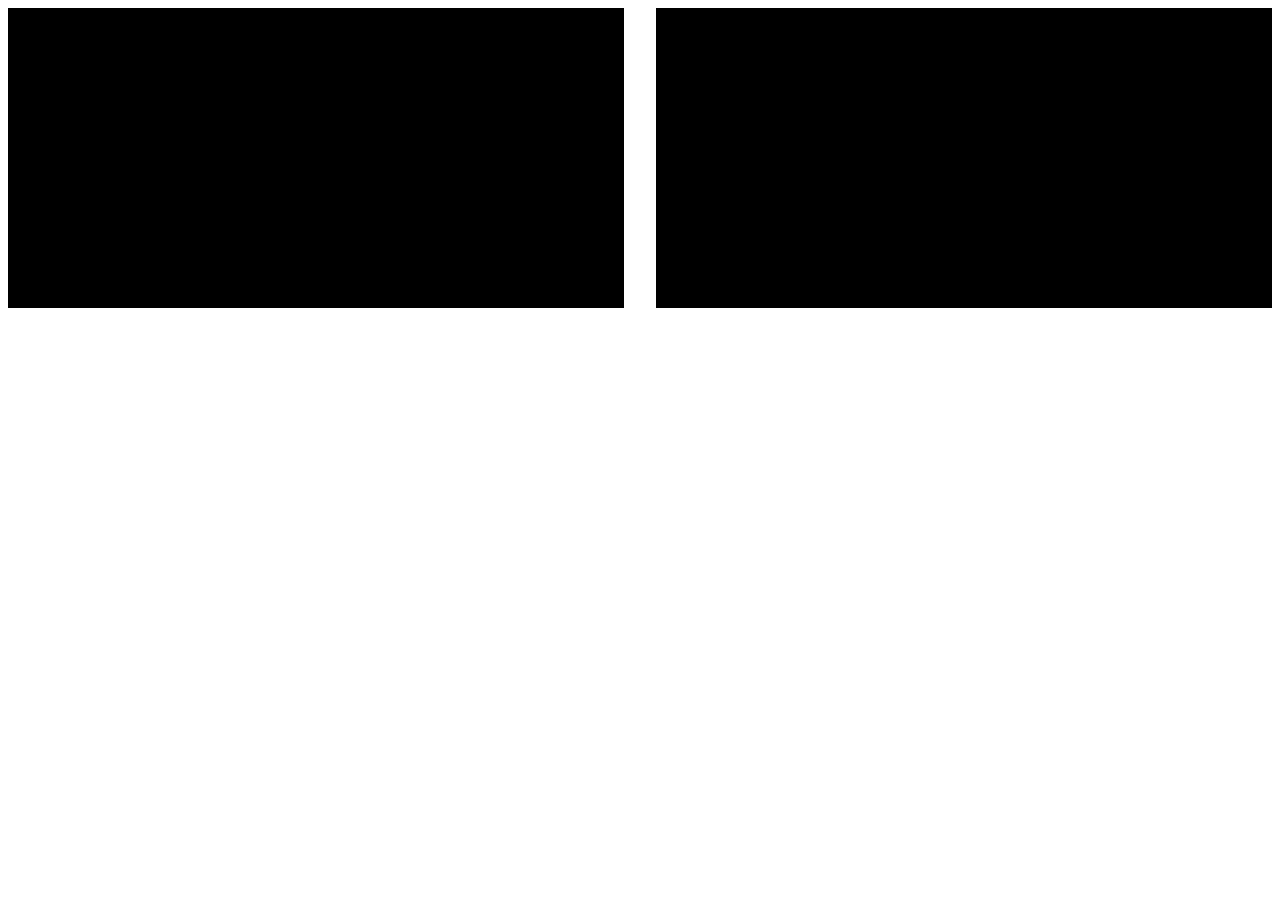
==== index.html @ 2b60f265 "feat: create offer" ====
<!DOCTYPE html>
<html>
<head>
    <meta charset='utf-8'>
    <meta http-equiv='X-UA-Compatible' content='IE=edge'>
    <title>Room</title>
    <meta name='viewport' content='width=device-width, initial-scale=1'>
    <link rel='stylesheet' type='text/css' media='screen' href='main.css'>
</head>
<body>

<div id="videos">
    <video class="video-player" id="user-1" autoplay playsinline></video>
    <video class="video-player" id="user-2" autoplay playsinline></video>

</div>

</body>
<script src="main.js"></script>
</html>
---- main.css ----
#videos {
    display: grid;
    grid-template-columns: 1fr 1fr;
    gap: 2em;
}

.video-player {
    background-color: black;
    width: 100%;
    height: 300px;
}
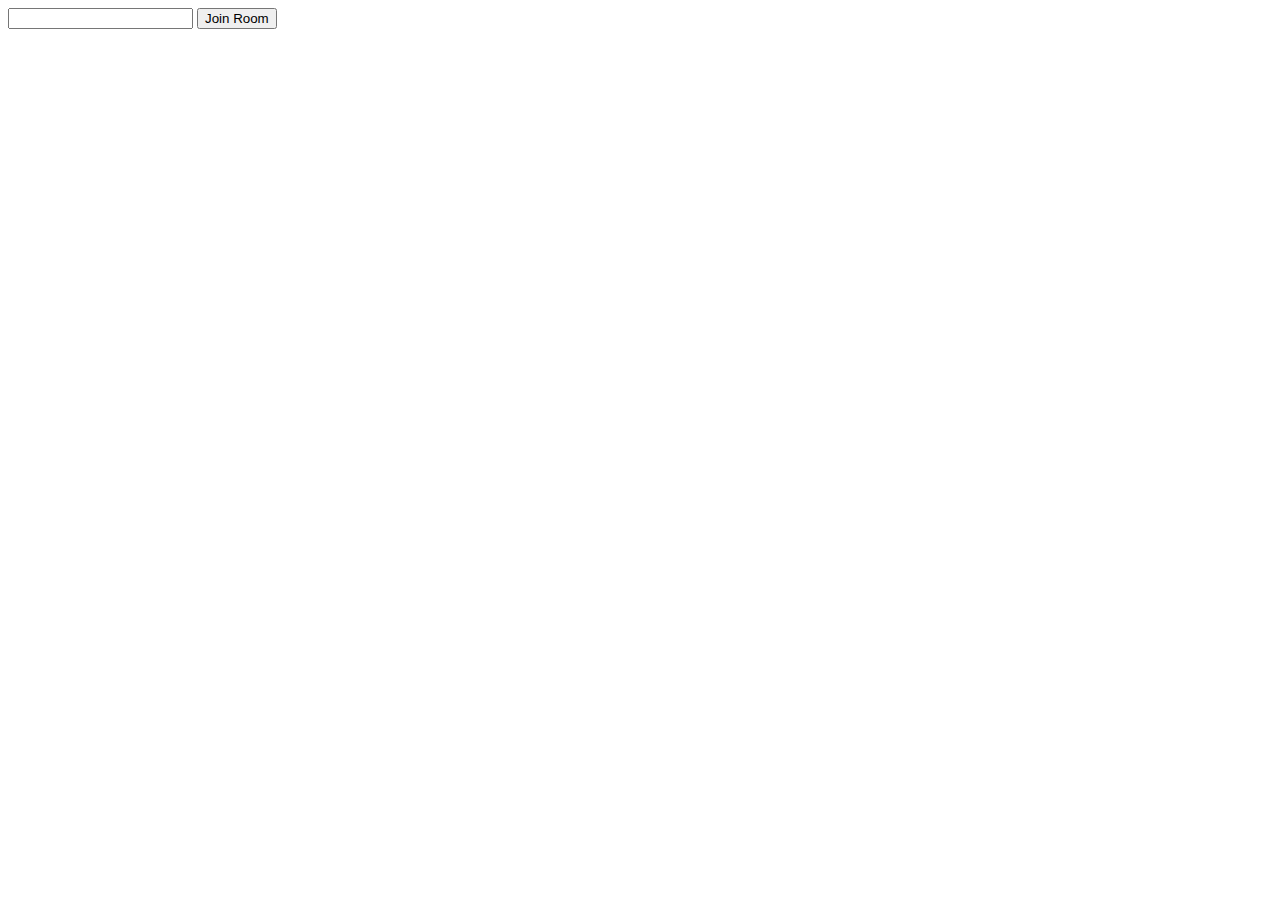
==== commit 6739be4a: "feat: add audio and video controls" ====
--- a/index.html
+++ b/index.html
@@ -1,20 +1,34 @@
 <!DOCTYPE html>
 <html>
-<head>
-    <meta charset='utf-8'>
-    <meta http-equiv='X-UA-Compatible' content='IE=edge'>
+  <head>
+    <meta charset="utf-8" />
+    <meta http-equiv="X-UA-Compatible" content="IE=edge" />
     <title>Room</title>
-    <meta name='viewport' content='width=device-width, initial-scale=1'>
-    <link rel='stylesheet' type='text/css' media='screen' href='main.css'>
-</head>
-<body>
+    <meta name="viewport" content="width=device-width, initial-scale=1" />
+    <link rel="stylesheet" type="text/css" media="screen" href="main.css" />
+  </head>
+  <body>
+    <div id="videos">
+      <video class="video-player" id="user-1" autoplay playsinline></video>
+      <video class="video-player" id="user-2" autoplay playsinline></video>
+    </div>
 
-<div id="videos">
-    <video class="video-player" id="user-1" autoplay playsinline></video>
-    <video class="video-player" id="user-2" autoplay playsinline></video>
+    <div id="controls">
+      <div class="control-container" id="camera-btn">
+        <img src="icons/camera.png" alt="camera" />
+      </div>
 
-</div>
+      <div class="control-container" id="mic-btn">
+        <img src="icons/mic.png" alt="mic" />
+      </div>
 
-</body>
-<script src="main.js"></script>
-</html>+      <a href="lobby.html">
+        <div class="control-container" id="leave-btn">
+          <img src="icons/phone.png" alt="phone" />
+        </div>
+      </a>
+    </div>
+  </body>
+  <script src="agora-rtm-sdk-1.5.1.js"></script>
+  <script src="main.js"></script>
+</html>
--- a/main.css
+++ b/main.css
@@ -1,11 +1,43 @@
 #videos {
-    display: grid;
-    grid-template-columns: 1fr 1fr;
-    gap: 2em;
+  display: grid;
+  grid-template-columns: 1fr 1fr;
+  gap: 2em;
 }
 
 .video-player {
-    background-color: black;
-    width: 100%;
-    height: 300px;
-}+  background-color: black;
+  width: 100%;
+  height: 300px;
+}
+
+#user-2 {
+  display: none;
+}
+
+#controls {
+  position: fixed;
+  bottom: 20px;
+  left: 50%;
+  transform: translateX(-50%);
+  display: flex;
+  gap: 1EM;
+}
+
+.control-container {
+  background-color: rgb(179, 102, 249, 0.9);
+  padding: 20px;
+  border-radius: 50%;
+  display: flex;
+  justify-content: center;
+  align-items: center;
+  cursor: pointer;
+}
+
+.control-container img {
+  height: 30px;
+  width: 30px;
+}
+
+#leave-btn {
+  background-color: rgb(255, 80, 80, 1);
+}
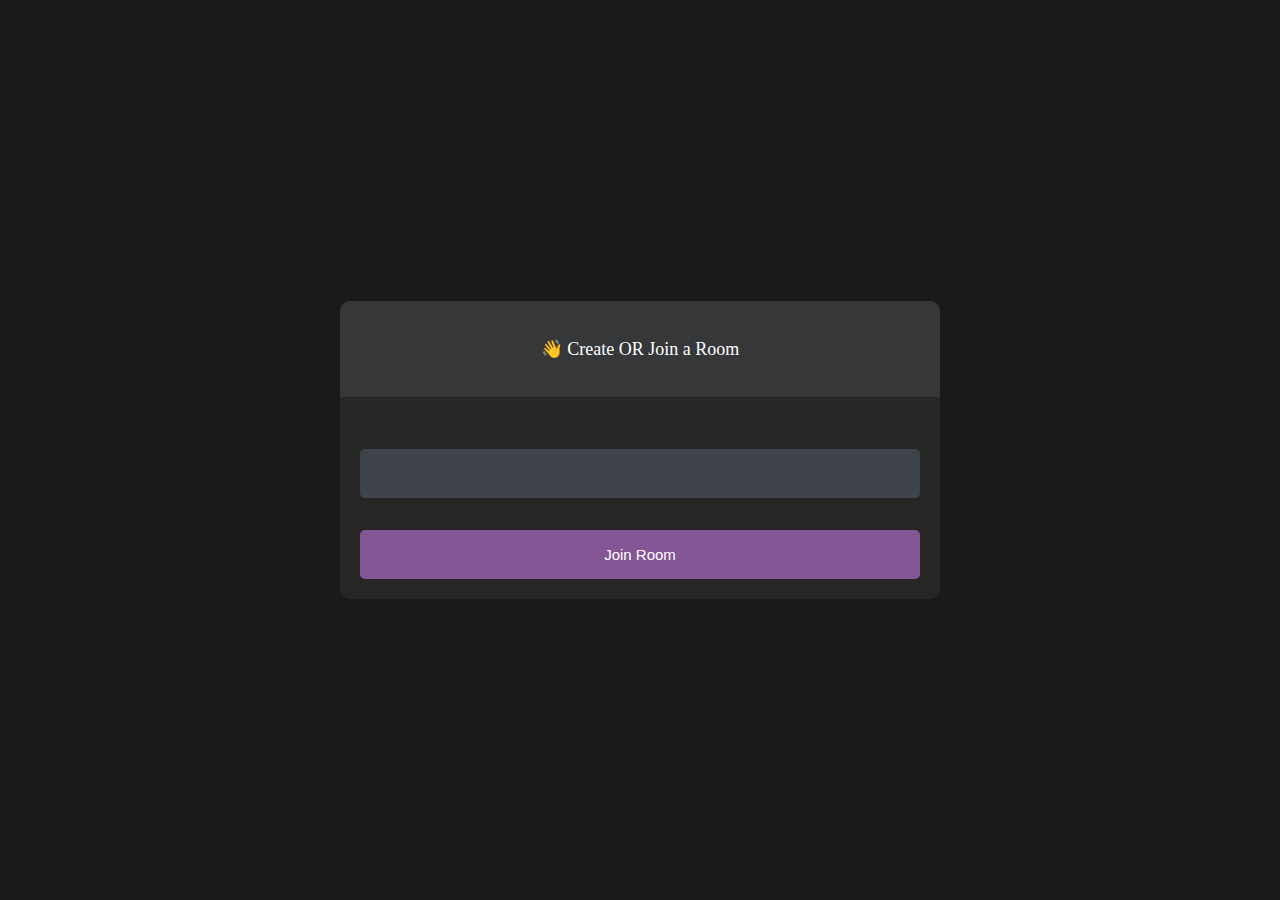
==== commit c89897c2: "feat: add styles" ====
--- a/index.html
+++ b/index.html
@@ -3,13 +3,13 @@
   <head>
     <meta charset="utf-8" />
     <meta http-equiv="X-UA-Compatible" content="IE=edge" />
-    <title>Room</title>
+    <title>PeerChat</title>
     <meta name="viewport" content="width=device-width, initial-scale=1" />
     <link rel="stylesheet" type="text/css" media="screen" href="main.css" />
   </head>
   <body>
     <div id="videos">
-      <video class="video-player" id="user-1" autoplay playsinline></video>
+      <video class="video-player" id="user-1" autoplay playsinline muted></video>
       <video class="video-player" id="user-2" autoplay playsinline></video>
     </div>
 
--- a/main.css
+++ b/main.css
@@ -1,17 +1,38 @@
+* {
+  margin: 0;
+  padding: 0;
+  box-sizing: border-box;
+}
+
 #videos {
   display: grid;
-  grid-template-columns: 1fr 1fr;
-  gap: 2em;
+  grid-template-columns: 1fr;
+  height: 100vh;
+  overflow: hidden;
 }
 
 .video-player {
   background-color: black;
   width: 100%;
-  height: 300px;
+  height: 100%;
+  object-fit: cover;
 }
 
 #user-2 {
   display: none;
+}
+
+.smallFrame {
+  position: fixed;
+  top: 20px;
+  left: 20px;
+  height: 170px;
+  width: 300px;
+  border-radius: 5px;
+  border: 2px solid #b366f9;
+  -webkit-box-shadow: 3px 3px 15px -1px rgba(0, 0, 0, 0.77);
+  box-shadow: 3px 3px 15px -1px rgba(0, 0, 0, 0.77);
+  z-index: 999;
 }
 
 #controls {
@@ -20,7 +41,7 @@
   left: 50%;
   transform: translateX(-50%);
   display: flex;
-  gap: 1EM;
+  gap: 1em;
 }
 
 .control-container {
@@ -41,3 +62,15 @@
 #leave-btn {
   background-color: rgb(255, 80, 80, 1);
 }
+
+@media screen and (max-width: 600px) {
+  .smallFrame {
+    height: 80px;
+    width: 120px;
+  }
+
+  .control-container img {
+    height: 20px;
+    width: 20px;
+  }
+}
